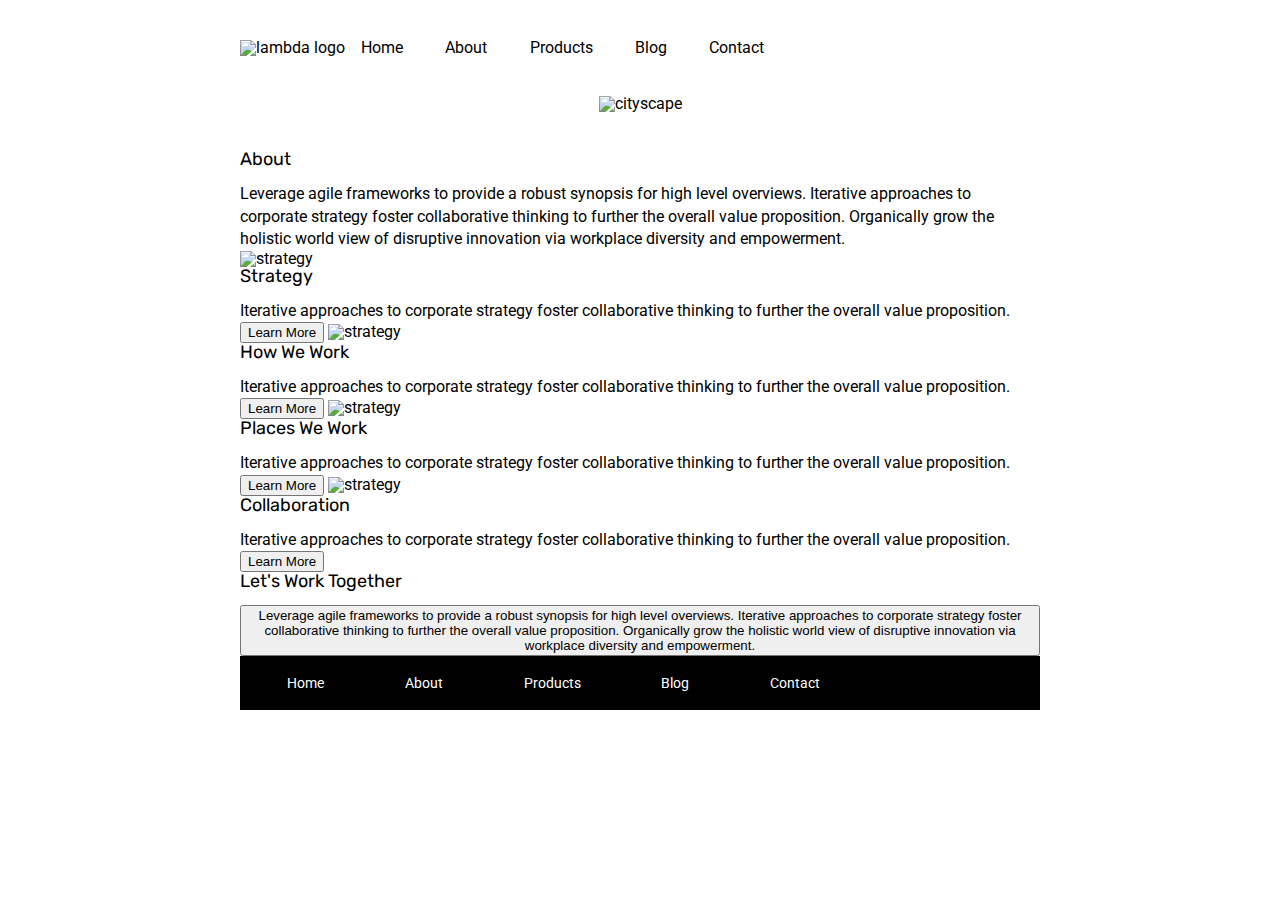
==== about.html @ 0000e5b3 "added semantic tags and header to about page" ====
<!doctype html>

<html lang="en">
<head>
  <meta charset="utf-8">

  <title>Sprint Challenge - About</title>

  <link href="https://fonts.googleapis.com/css?family=Roboto|Rubik" rel="stylesheet">
  <link rel="stylesheet" href="css/index.css">

</head>

<body>
    <header>
        <div class="firstRow">
            <div class="firstRowColumn1">
                <img class="logo firstRowPicture" src="img/lambda-black.png" alt="lambda logo">
            </div>
            <nav class="firstRowColumn2">
                <div class="firstRowNav">
                    <a class="headerlink" href="#">Home</a>
                    <a class="headerlink" href="about.html">About</a>
                    <a class="headerlink" href="#">Products</a>
                    <a class="headerlink" href="#">Blog</a>
                    <a class="headerlink" href="#">Contact</a>
                </div>
            </nav>
        </div>
        <div class="secondRow">
            <img class="jumbo secondRowPicture" src="img/jumbo-about.png" alt="cityscape">
        </div>
    </header>
    <div class="container about-page">

    <h2>About</h2>

    <p>Leverage agile frameworks to provide a robust synopsis for high level overviews. Iterative approaches to corporate strategy foster collaborative thinking to further the overall value proposition. Organically grow the holistic world view of disruptive innovation via workplace diversity and empowerment.</p>


    <img src="img/about-plan.png" alt="strategy">

    <h2>Strategy</h2>

    <p>Iterative approaches to corporate strategy foster collaborative thinking to further the overall value proposition.</p>

    <button>Learn More</button>



    <img src="img/about-working.png" alt="strategy">

    <h2>How We Work</h2>

    <p>Iterative approaches to corporate strategy foster collaborative thinking to further the overall value proposition.</p>

    <button>Learn More</button>



    <img src="img/about-office.png" alt="strategy">

    <h2>Places We Work</h2>

    <p>Iterative approaches to corporate strategy foster collaborative thinking to further the overall value proposition.</p>

    <button>Learn More</button>

    <img src="img/about-meeting.png" alt="strategy">

    <h2>Collaboration</h2>

    <p>Iterative approaches to corporate strategy foster collaborative thinking to further the overall value proposition.</p>

    <button>Learn More</button>

    <h2>Let's Work Together</h2>

    <button>Leverage agile frameworks to provide a robust synopsis for high level overviews. Iterative approaches to corporate strategy foster collaborative thinking to further the overall value proposition. Organically grow the holistic world view of disruptive innovation via workplace diversity and empowerment.</button>

      <footer>
        <nav>
          <a href="index.html">Home</a>
          <a href="#">About</a>
          <a href="#">Products</a>
          <a href="#">Blog</a>
          <a href="#">Contact</a>
        </nav>
      </footer>
    </div><!-- container -->
</body>
</html>
---- css/index.css ----
/* http://meyerweb.com/eric/tools/css/reset/
   v2.0 | 20110126
   License: none (public domain)
*/

html, body, div, span, applet, object, iframe,
h1, h2, h3, h4, h5, h6, p, blockquote, pre,
a, abbr, acronym, address, big, cite, code,
del, dfn, em, img, ins, kbd, q, s, samp,
small, strike, strong, sub, sup, tt, var,
b, u, i, center,
dl, dt, dd, ol, ul, li,
fieldset, form, label, legend,
table, caption, tbody, tfoot, thead, tr, th, td,
article, aside, canvas, details, embed,
figure, figcaption, footer, header, hgroup,
menu, nav, output, ruby, section, summary,
time, mark, audio, video {
	margin: 0;
	padding: 0;
	border: 0;
	font-size: 100%;
	font: inherit;
	vertical-align: baseline;
}
/* HTML5 display-role reset for older browsers */
article, aside, details, figcaption, figure,
footer, header, hgroup, menu, nav, section {
	display: block;
}
body {
	line-height: 1;
}
ol, ul {
	list-style: none;
}
blockquote, q {
	quotes: none;
}
blockquote:before, blockquote:after,
q:before, q:after {
	content: '';
	content: none;
}
table {
	border-collapse: collapse;
	border-spacing: 0;
}

* {
    box-sizing: border-box;
}

html, body {
    height: 100%;
    font-family: 'Roboto', sans-serif;
}

h1, h2, h3, h4, h5 {
    font-size: 18px;
    margin-bottom: 15px;
    font-family: 'Rubik', sans-serif;
}

p {
    line-height: 1.4;
}

a {
    color: inherit;
    text-decoration: none;
    padding-right: 11%;
    padding-left: 7%;
}


header {
    display: flex;
    flex-direction: column;
    justify-content: space-around;
    padding-bottom: 3%;
    width: 800px;
    margin: 0 auto;



}



.firstRow {
    display: flex;
    padding-bottom: 5%;
    align-items: flex-end;
    padding-top: 5%;



}

.firstRowNav {
    display: flex;
    align-items: flex-end;

}
.firstRowColumn2 {
    display: flex;
}



.secondRow {
    display: flex;
    justify-content: space-around;

}


.container {
    width: 800px;
    margin: 0 auto;
}

.top-content {
    display: flex;
    flex-wrap: wrap;
    justify-content: space-evenly;
    margin-bottom: 20px;
    border-bottom: 1px dashed black;
}

.top-content .text-container {
    width: 48%;
    padding: 0 1%;
    padding-bottom: 20px;
}

.middle-content {
    margin-bottom: 20px;
    border-bottom: 1px dashed black;
}

.middle-content h2 {
    padding: 0 2%;
    margin-bottom: 0;
}

.middle-content .boxes {
    display: flex;
    flex-wrap: wrap;
    justify-content: space-evenly;
}

.middle-content .boxes .box {
    width: 12.5%;
    height: 100px;
    margin: 20px 2.5%;
    color: white;
    display: flex;
    align-items: center;
    justify-content: center;
}



.box1 {
    background: teal;
}

.box2 {
    background: gold;
}

.box3 {
    background: cadetblue;
}

.box4 {
    background: coral;
}

.box5 {
    background: crimson;
}

.box6 {
    background: forestgreen;
}

.box7 {
    background: darkorchid;
}

.box8 {
    background: hotpink;
}

.box9 {
    background: indigo;
}

.box10 {
    background: dodgerblue;
}



.bottom-content {
    display: flex;
    margin: 0 2% 20px;
    justify-content: space-around;
}

.bottom-content .text-container {
    padding-right: 4%;
}

.bottom-content .text-container:last-child {
    padding-right: 0;
}

footer {
    width: 100%;
    background: black;
}

footer nav {
    width: 60%;
    display: flex;
    justify-content: space-between;
    align-items: center;
    padding: 20px 2%;
    font-size: 14px;
}

footer nav a {
    color: white;
    text-decoration: none;
}
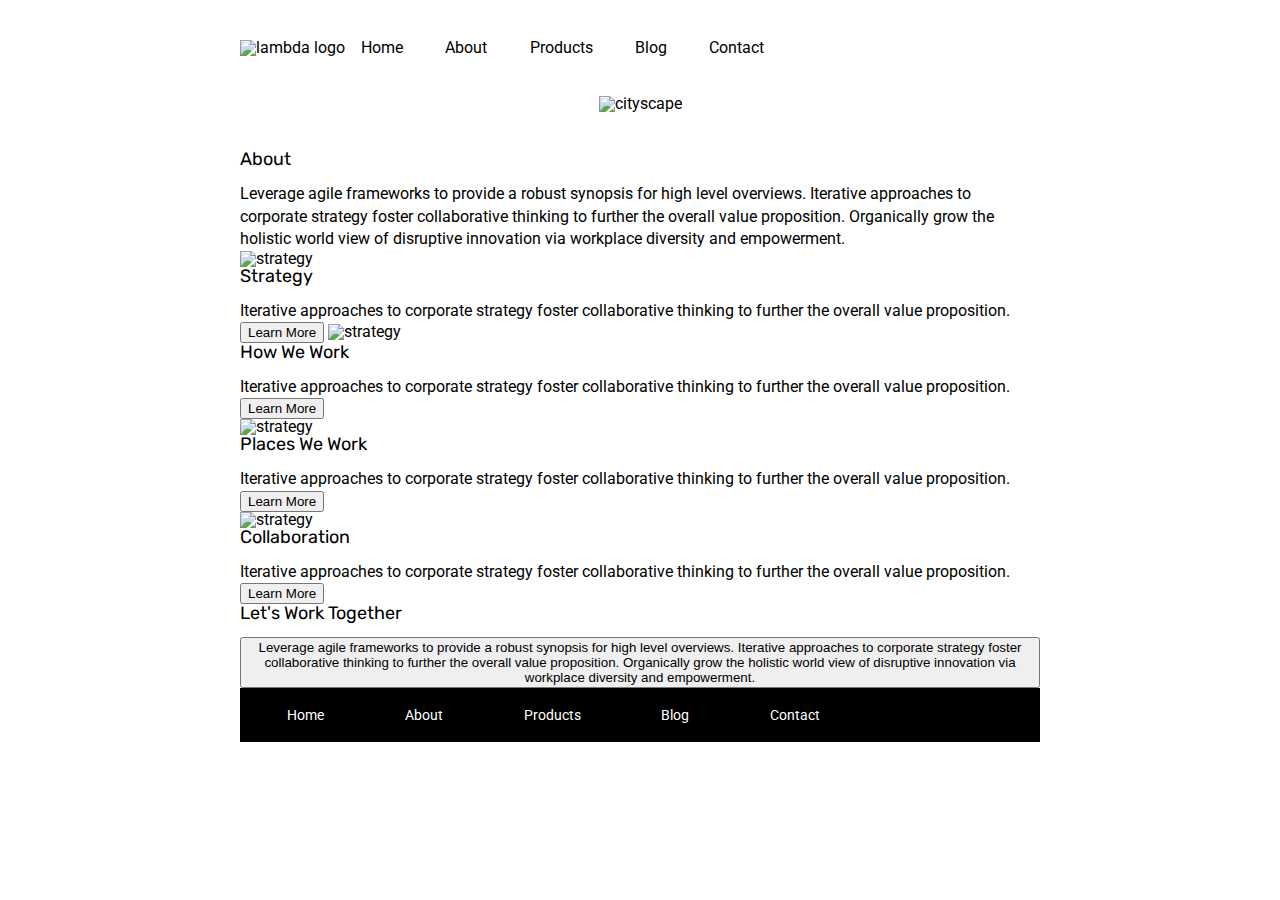
==== commit 3934e667: "organized the html tag layout" ====
--- a/about.html
+++ b/about.html
@@ -31,62 +31,72 @@
             <img class="jumbo secondRowPicture" src="img/jumbo-about.png" alt="cityscape">
         </div>
     </header>
-    <div class="container about-page">
+    <article class="container about-page">
+      <section class="about articleRow1">
+        <h2>About</h2>
 
-    <h2>About</h2>
-
-    <p>Leverage agile frameworks to provide a robust synopsis for high level overviews. Iterative approaches to corporate strategy foster collaborative thinking to further the overall value proposition. Organically grow the holistic world view of disruptive innovation via workplace diversity and empowerment.</p>
+        <p>Leverage agile frameworks to provide a robust synopsis for high level overviews. Iterative approaches to corporate strategy foster collaborative thinking to further the overall value proposition. Organically grow the holistic world view of disruptive innovation via workplace diversity and empowerment.</p>
 
 
-    <img src="img/about-plan.png" alt="strategy">
+        <img src="img/about-plan.png" alt="strategy">
+      </section>
+      <div class="articleRow2">
+        <section class="articleRow2Column1">
+          <h2>Strategy</h2>
 
-    <h2>Strategy</h2>
+          <p>Iterative approaches to corporate strategy foster collaborative thinking to further the overall value proposition.</p>
 
-    <p>Iterative approaches to corporate strategy foster collaborative thinking to further the overall value proposition.</p>
-
-    <button>Learn More</button>
+          <button>Learn More</button>
 
 
 
-    <img src="img/about-working.png" alt="strategy">
+          <img src="img/about-working.png" alt="strategy">
+        </section>
 
-    <h2>How We Work</h2>
+        <section class="articleRow2Column2">
+            <h2>How We Work</h2>
 
-    <p>Iterative approaches to corporate strategy foster collaborative thinking to further the overall value proposition.</p>
+          <p>Iterative approaches to corporate strategy foster collaborative thinking to further the overall value proposition.</p>
 
-    <button>Learn More</button>
+          <button>Learn More</button>
+        </section>
 
+      </div>
+      <div class="articleRow3">
+        <section class="articleRow3Column1">
+          <img src="img/about-office.png" alt="strategy">
 
+          <h2>Places We Work</h2>
 
-    <img src="img/about-office.png" alt="strategy">
+          <p>Iterative approaches to corporate strategy foster collaborative thinking to further the overall value proposition.</p>
 
-    <h2>Places We Work</h2>
+          <button>Learn More</button>
+        </section>
+          <section class="articleRow3Column2">
+          <img src="img/about-meeting.png" alt="strategy">
 
-    <p>Iterative approaches to corporate strategy foster collaborative thinking to further the overall value proposition.</p>
+          <h2>Collaboration</h2>
 
-    <button>Learn More</button>
+          <p>Iterative approaches to corporate strategy foster collaborative thinking to further the overall value proposition.</p>
 
-    <img src="img/about-meeting.png" alt="strategy">
+          <button>Learn More</button>
+        </section>
+      </div>
+      <section class="articleRow4">
+        <h2>Let's Work Together</h2>
 
-    <h2>Collaboration</h2>
+        <button>Leverage agile frameworks to provide a robust synopsis for high level overviews. Iterative approaches to corporate strategy foster collaborative thinking to further the overall value proposition. Organically grow the holistic world view of disruptive innovation via workplace diversity and empowerment.</button>
+      </section>
 
-    <p>Iterative approaches to corporate strategy foster collaborative thinking to further the overall value proposition.</p>
-
-    <button>Learn More</button>
-
-    <h2>Let's Work Together</h2>
-
-    <button>Leverage agile frameworks to provide a robust synopsis for high level overviews. Iterative approaches to corporate strategy foster collaborative thinking to further the overall value proposition. Organically grow the holistic world view of disruptive innovation via workplace diversity and empowerment.</button>
-
-      <footer>
-        <nav>
-          <a href="index.html">Home</a>
-          <a href="#">About</a>
-          <a href="#">Products</a>
-          <a href="#">Blog</a>
-          <a href="#">Contact</a>
-        </nav>
-      </footer>
-    </div><!-- container -->
+        <footer>
+          <nav>
+            <a href="index.html">Home</a>
+            <a href="#">About</a>
+            <a href="#">Products</a>
+            <a href="#">Blog</a>
+            <a href="#">Contact</a>
+          </nav>
+        </footer>
+    </article><!-- container -->
 </body>
 </html>--- a/css/index.css
+++ b/css/index.css
@@ -205,6 +205,17 @@
 
 
 
+
+
+
+
+
+
+
+
+
+
+
 .bottom-content {
     display: flex;
     margin: 0 2% 20px;
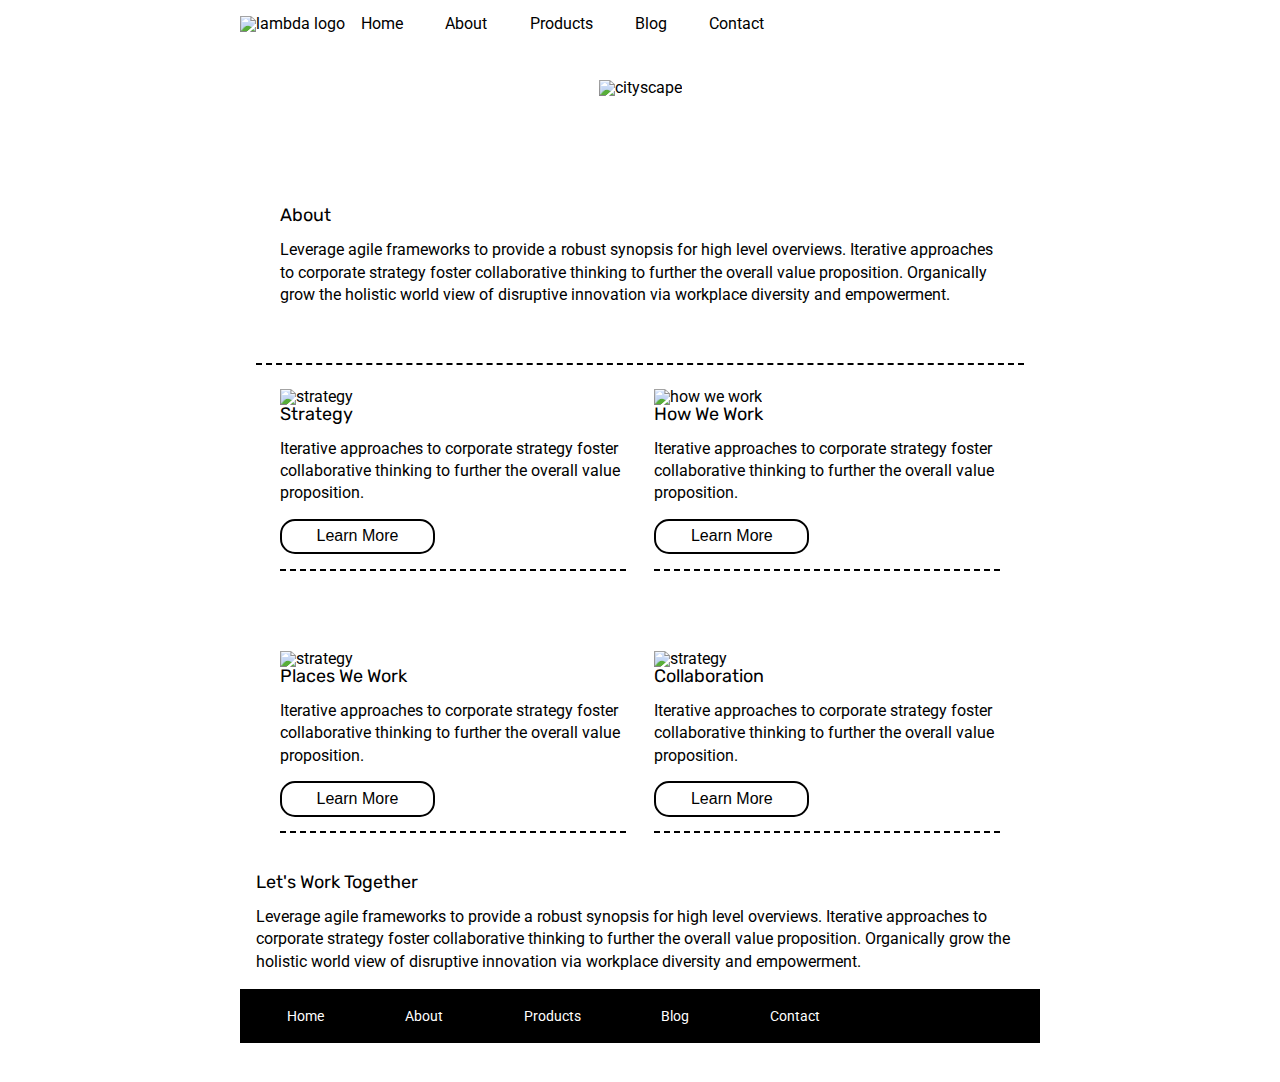
==== commit 69010c99: "adjusted alignment and added borders. fixed buttons." ====
--- a/about.html
+++ b/about.html
@@ -38,22 +38,21 @@
         <p>Leverage agile frameworks to provide a robust synopsis for high level overviews. Iterative approaches to corporate strategy foster collaborative thinking to further the overall value proposition. Organically grow the holistic world view of disruptive innovation via workplace diversity and empowerment.</p>
 
 
-        <img src="img/about-plan.png" alt="strategy">
       </section>
       <div class="articleRow2">
         <section class="articleRow2Column1">
+
+        <img src="img/about-plan.png" alt="strategy">
           <h2>Strategy</h2>
 
           <p>Iterative approaches to corporate strategy foster collaborative thinking to further the overall value proposition.</p>
 
           <button>Learn More</button>
 
-
-
-          <img src="img/about-working.png" alt="strategy">
         </section>
 
         <section class="articleRow2Column2">
+          <img src="img/about-working.png" alt="how we work">
             <h2>How We Work</h2>
 
           <p>Iterative approaches to corporate strategy foster collaborative thinking to further the overall value proposition.</p>
@@ -85,7 +84,7 @@
       <section class="articleRow4">
         <h2>Let's Work Together</h2>
 
-        <button>Leverage agile frameworks to provide a robust synopsis for high level overviews. Iterative approaches to corporate strategy foster collaborative thinking to further the overall value proposition. Organically grow the holistic world view of disruptive innovation via workplace diversity and empowerment.</button>
+        <p>Leverage agile frameworks to provide a robust synopsis for high level overviews. Iterative approaches to corporate strategy foster collaborative thinking to further the overall value proposition. Organically grow the holistic world view of disruptive innovation via workplace diversity and empowerment.</p>
       </section>
 
         <footer>
--- a/css/index.css
+++ b/css/index.css
@@ -90,9 +90,9 @@
 
 .firstRow {
     display: flex;
-    padding-bottom: 5%;
+    padding-bottom: 2%;
     align-items: flex-end;
-    padding-top: 5%;
+    padding-top: 2%;
 
 
 
@@ -112,6 +112,9 @@
 .secondRow {
     display: flex;
     justify-content: space-around;
+
+    margin: 2%;
+    padding: 2%;
 
 }
 
@@ -203,13 +206,91 @@
     background: dodgerblue;
 }
 
-
-
-
-
-
-
-
+article {
+    display: flex;
+    flex-direction: column;
+    padding-bottom: 3%;
+    width: 800px;
+    margin: 0 auto;
+    align-items: flex-end;
+}
+
+button {
+    padding: 2% 10% 2% 10%;
+    margin-top: 4%;
+    text-align: center;
+    background: white;
+    border: 2px solid black;
+    border-radius: 15px;
+    font-size: 12pt;
+}
+
+
+.articleRow1 {
+    display: flex;
+    flex-direction: column;
+    justify-content: space-around;
+    margin: 2%;
+    padding: 3%;
+}
+
+
+.articleRow2 {
+    display: flex;
+    margin: 2%;
+    padding: 3%;
+    justify-content: space-between;
+    border-top: 2px dashed black;
+
+
+
+}
+
+.articleRow2Column1 {
+    justify-content: space-around;
+    margin-right: 2%;
+    border-bottom: 2px dashed black;
+    padding-bottom: 2%;
+
+}
+
+.articleRow2Column2 {
+    justify-content: space-around;
+    margin-left: 2%;
+    border-bottom: 2px dashed black;
+    padding-bottom: 2%;
+
+}
+
+.articleRow3 {
+    display: flex;
+    margin: 2%;
+    padding: 3%;
+    justify-content: space-between;
+
+
+}
+
+.articleRow3Column1 {
+    justify-content: space-around;
+    margin-right: 2%;
+    border-bottom: 2px dashed black;
+    padding-bottom: 2%;
+
+}
+
+.articleRow3Column2 {
+    justify-content: space-around;
+    margin-left: 2%;
+    padding-bottom: 2%;
+    border-bottom: 2px dashed black;
+}
+
+.articleRow4 {
+    justify-content: space-around;
+    margin-left: 2%;
+    padding-bottom: 2%;
+}
 
 
 
